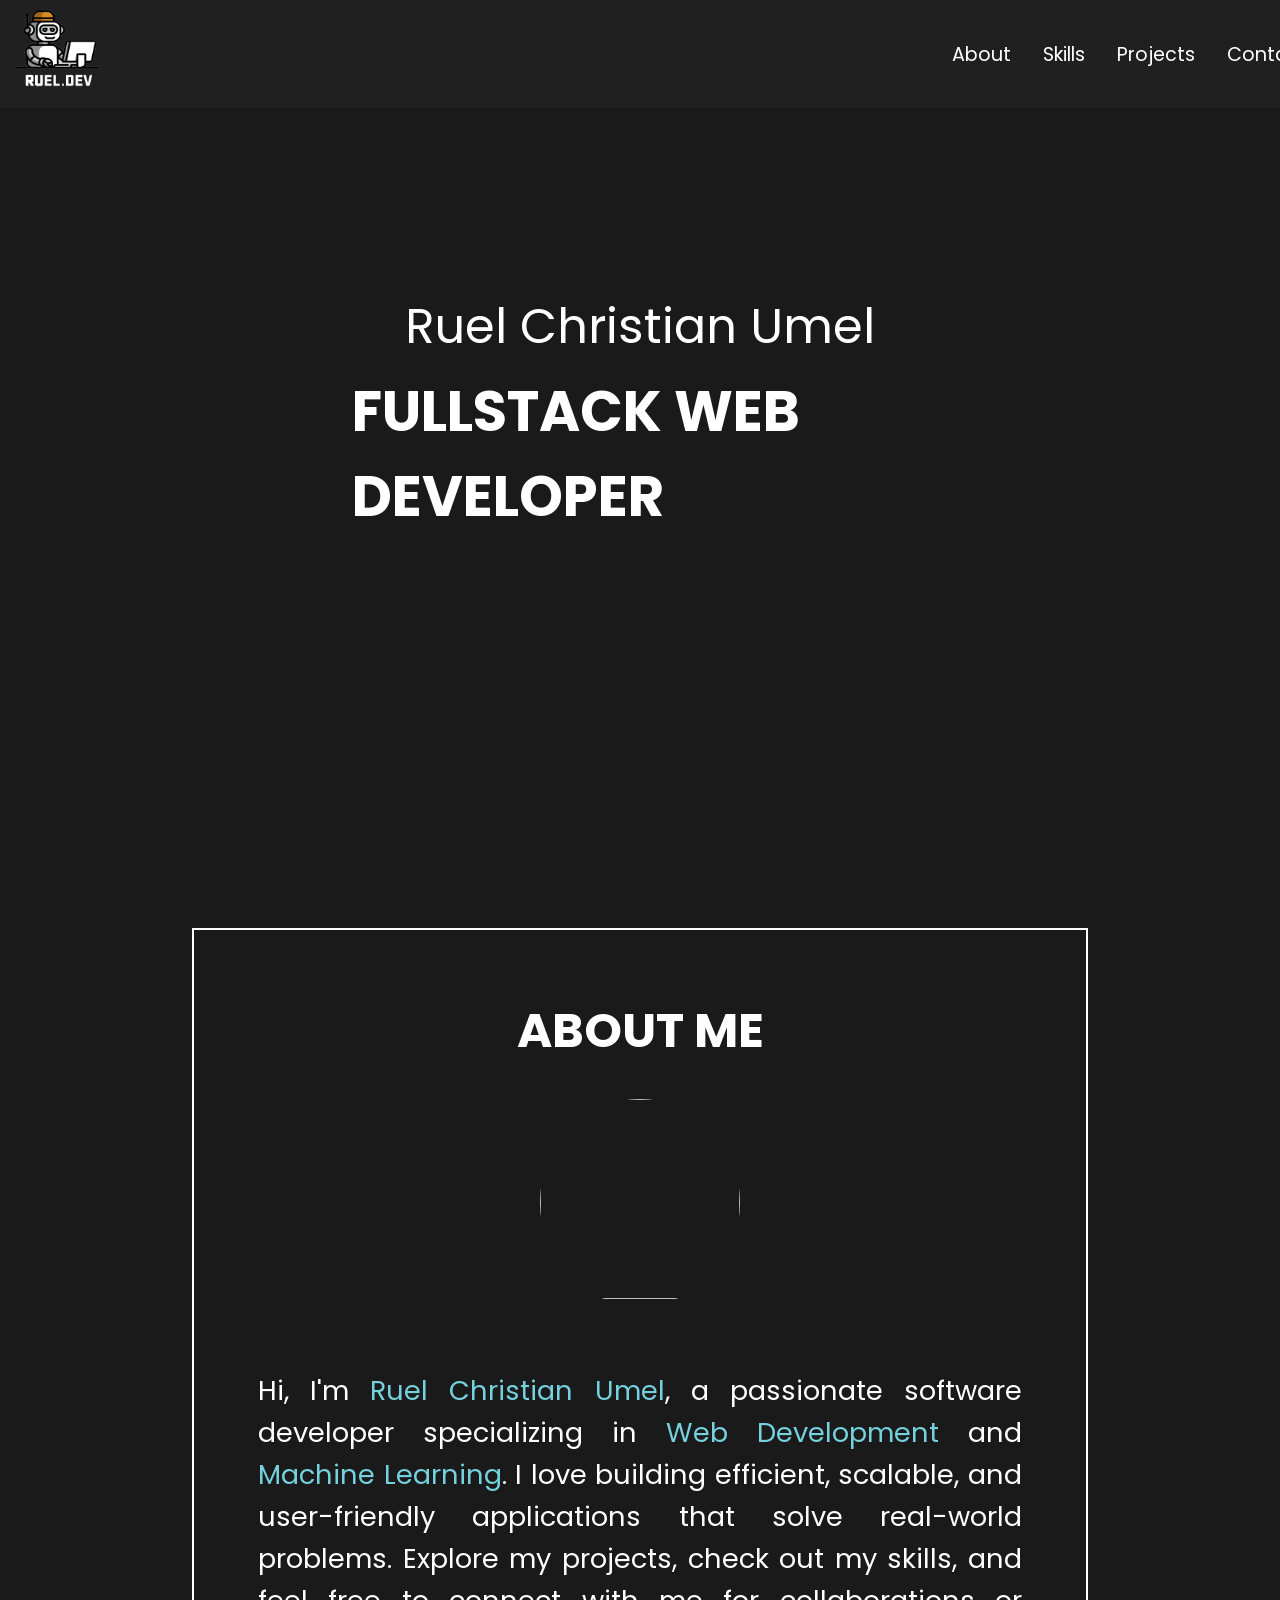
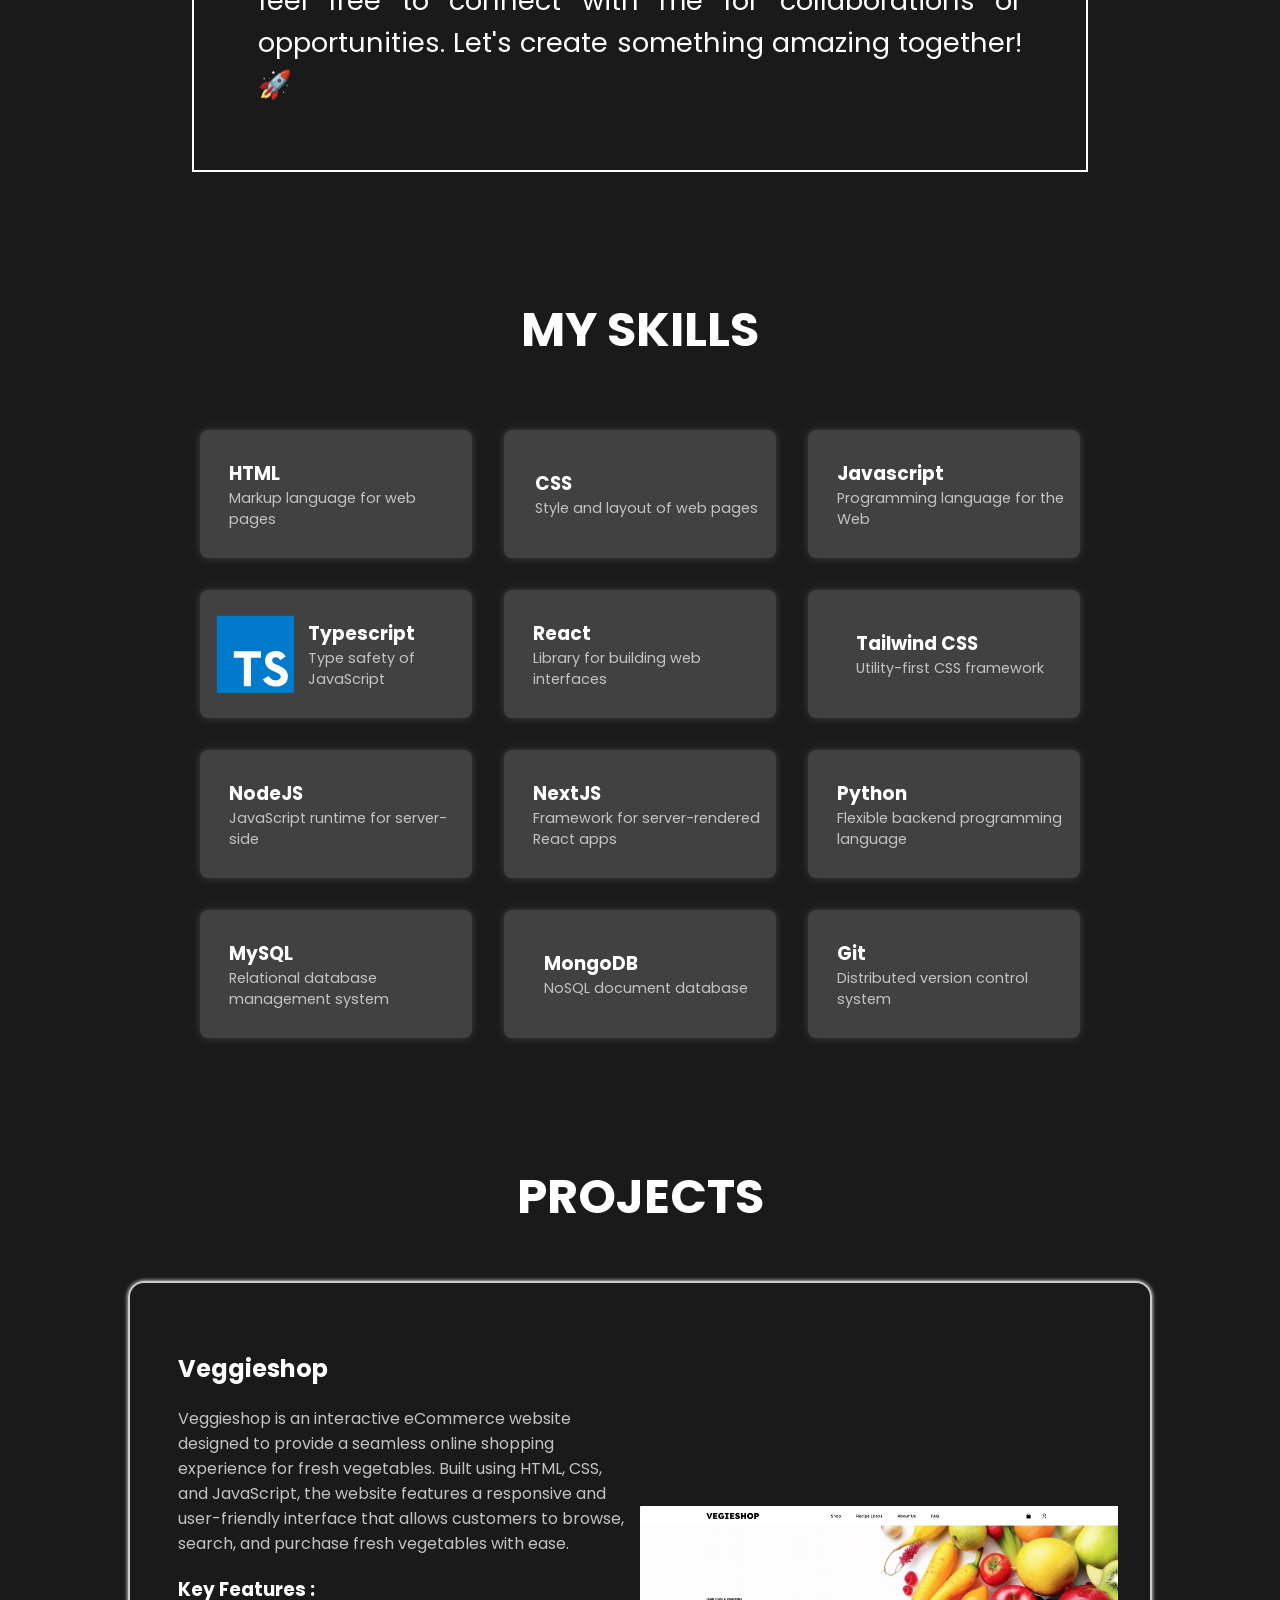
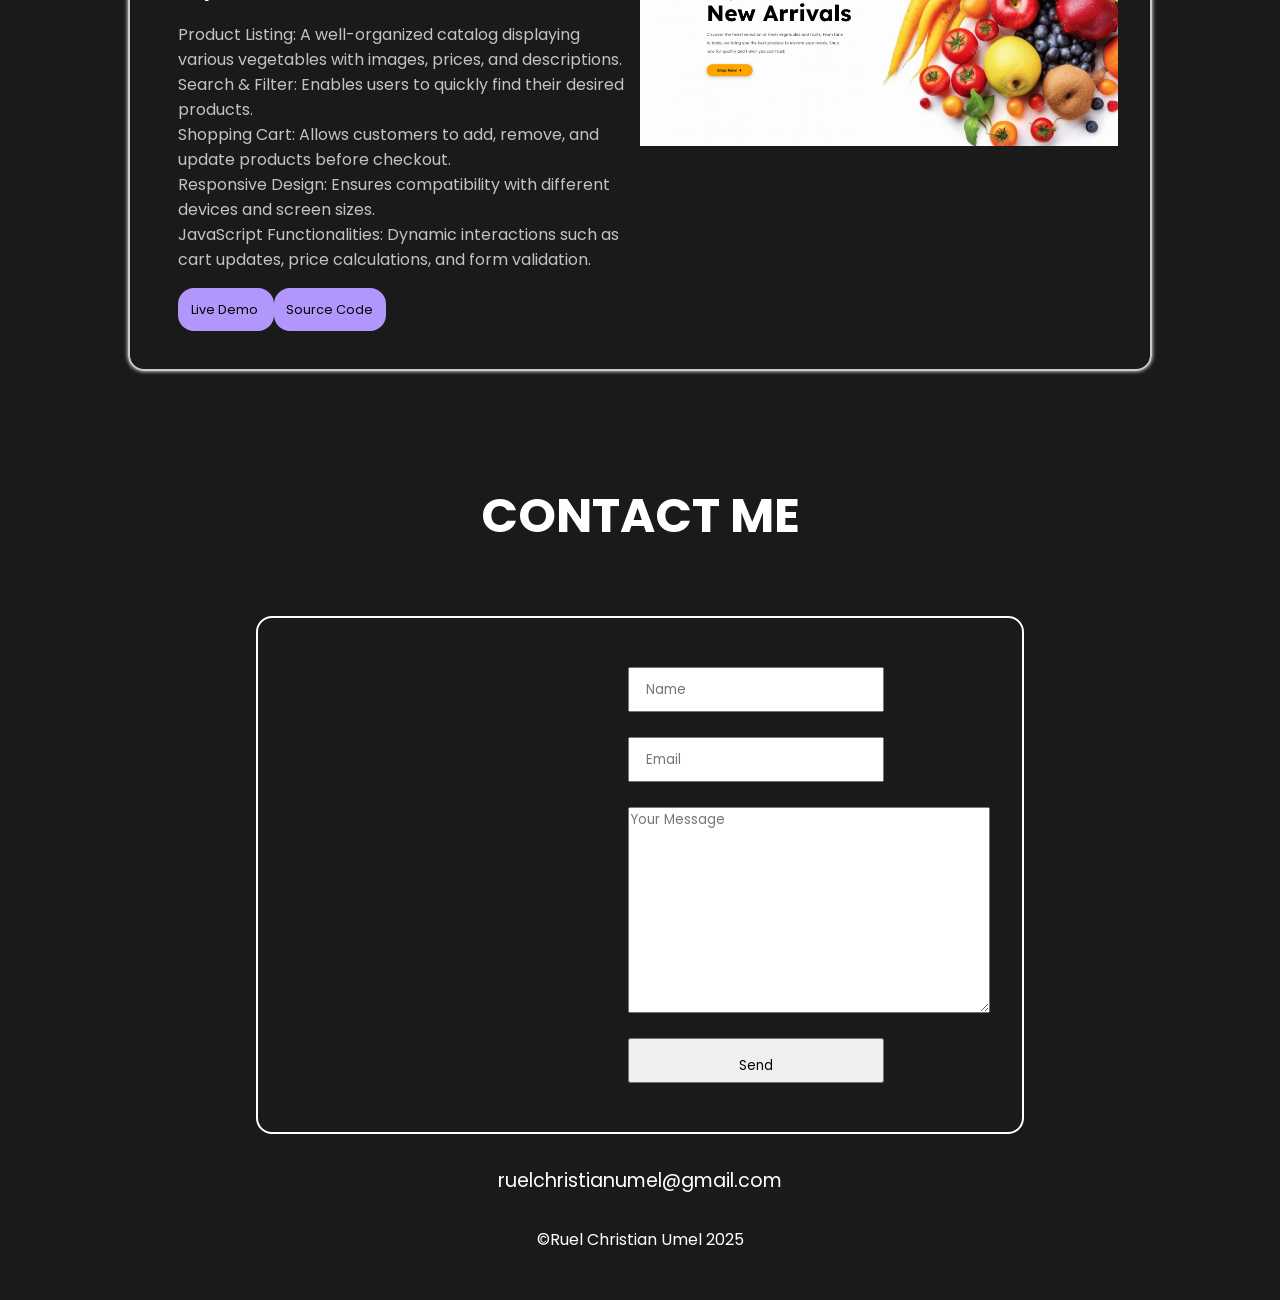
==== index.html @ 115ff9f0 "change file name" ====
<!DOCTYPE html>
<html lang="en">
  <head>
    <meta charset="UTF-8" />
    <meta name="viewport" content="width=device-width, initial-scale=1.0" />
    <link rel="stylesheet" href="style.css" />
    <link rel="preconnect" href="https://fonts.googleapis.com" />
    <link rel="preconnect" href="https://fonts.gstatic.com" crossorigin />
    <link
      href="https://fonts.googleapis.com/css2?family=Poppins:ital,wght@0,100;0,200;0,300;0,400;0,500;0,600;0,700;0,800;0,900;1,100;1,200;1,300;1,400;1,500;1,600;1,700;1,800;1,900&display=swap"
      rel="stylesheet"
    />
    <script
      src="https://kit.fontawesome.com/1ea6c2479f.js"
      crossorigin="anonymous"
    ></script>

    <link
      rel="stylesheet"
      type="text/css"
      href="https://cdn.jsdelivr.net/gh/devicons/devicon@latest/devicon.min.css"
    />

    <title>Ruel Christian Umel</title>
  </head>
  <body>
    <header>
      <nav class="my-nav">
        <a href="#Home"><img src="aaaaa.svg" alt="ruel.dev" id="logo" /></a>
        <ul>
          <li><a href="#About">About</a></li>
          <li><a href="#Skills">Skills</a></li>
          <li><a href="#Projects">Projects</a></li>
          <li><a href="#Contacts">Contacts</a></li>
        </ul>
      </nav>
    </header>
    <div id="Home">
      <div id="hero-intro">
        <h2>Ruel Christian Umel</h2>
        <h1>FULLSTACK WEB DEVELOPER</h1>
        <span id="socials">
          <a href="https://github.com/ruelchristian" target="_blank">
            <i class="fa-brands fa-github fa-2xl" style="color: #b197fc"></i>
          </a>
          <a
            href="https://www.linkedin.com/in/umel-ruel-christian-722b72326/"
            target="_blank"
          >
            <i class="fa-brands fa-linkedin fa-2xl" style="color: #b197fc"></i>
          </a>
          <a href="https://x.com/ruelchristiann" target="_blank">
            <i
              class="fa-brands fa-square-x-twitter fa-2xl"
              style="color: #b197fc"
            ></i>
          </a>
        </span>
      </div>
    </div>
    <div id="About">
      <div id="about-content">
        <h1>ABOUT ME</h1>
        <div id="about-img">
          <img
            src="https://i.pinimg.com/736x/0d/88/6d/0d886d7796b670317ca0b41cae8c09bd.jpg"
            alt=""
          />
        </div>

        <p>
          Hi, I'm <span>Ruel Christian Umel</span>, a passionate software
          developer specializing in <span>Web Development</span> and
          <span>Machine Learning</span>. I love building efficient, scalable,
          and user-friendly applications that solve real-world problems. Explore
          my projects, check out my skills, and feel free to connect with me for
          collaborations or opportunities. Let's create something amazing
          together! 🚀
        </p>
      </div>
    </div>
    <div id="Skills">
      <h1>MY SKILLS</h1>
      <div id="skills-container">
        <div id="skill-card">
          <i class="fa-brands fa-html5 fa-2xl" style="color: #e34f26"></i>
          <div id="skill-info">
            <h3>HTML</h3>
            <p>Markup language for web pages</p>
          </div>
        </div>
        <div id="skill-card">
          <i class="fa-brands fa-css3-alt" style="color: #74c0fc"></i>
          <div id="skill-info">
            <h3>CSS</h3>
            <p>Style and layout of web pages</p>
          </div>
        </div>
        <div id="skill-card">
          <i class="fa-brands fa-js" style="color: #ffd43b"></i>
          <div id="skill-info">
            <h3>Javascript</h3>
            <p>Programming language for the Web</p>
          </div>
        </div>
        <div id="skill-card">
          <svg width="100" viewBox="0 0 128 128">
            <path fill="#fff" d="M22.67 47h99.67v73.67H22.67z"></path>
            <path
              data-name="original"
              fill="#007acc"
              d="M1.5 63.91v62.5h125v-125H1.5zm100.73-5a15.56 15.56 0 017.82 4.5 20.58 20.58 0 013 4c0 .16-5.4 3.81-8.69 5.85-.12.08-.6-.44-1.13-1.23a7.09 7.09 0 00-5.87-3.53c-3.79-.26-6.23 1.73-6.21 5a4.58 4.58 0 00.54 2.34c.83 1.73 2.38 2.76 7.24 4.86 8.95 3.85 12.78 6.39 15.16 10 2.66 4 3.25 10.46 1.45 15.24-2 5.2-6.9 8.73-13.83 9.9a38.32 38.32 0 01-9.52-.1 23 23 0 01-12.72-6.63c-1.15-1.27-3.39-4.58-3.25-4.82a9.34 9.34 0 011.15-.73L82 101l3.59-2.08.75 1.11a16.78 16.78 0 004.74 4.54c4 2.1 9.46 1.81 12.16-.62a5.43 5.43 0 00.69-6.92c-1-1.39-3-2.56-8.59-5-6.45-2.78-9.23-4.5-11.77-7.24a16.48 16.48 0 01-3.43-6.25 25 25 0 01-.22-8c1.33-6.23 6-10.58 12.82-11.87a31.66 31.66 0 019.49.26zm-29.34 5.24v5.12H56.66v46.23H45.15V69.26H28.88v-5a49.19 49.19 0 01.12-5.17C29.08 59 39 59 51 59h21.83z"
            ></path>
          </svg>
          <div id="skill-info">
            <h3>Typescript</h3>
            <p>Type safety of JavaScript</p>
          </div>
        </div>
        <div id="skill-card">
          <i class="fa-brands fa-react" style="color: #74c0fc"></i>
          <div id="skill-info">
            <h3>React</h3>
            <p>Library for building web interfaces</p>
          </div>
        </div>
        <div id="skill-card">
          <i class="devicon-tailwindcss-original colored"></i>
          <div id="skill-info">
            <h3>Tailwind CSS</h3>
            <p>Utility-first CSS framework</p>
          </div>
        </div>
        <div id="skill-card">
          <i class="fa-brands fa-node-js" style="color: #63e6be"></i>
          <div id="skill-info">
            <h3>NodeJS</h3>
            <p>JavaScript runtime for server-side</p>
          </div>
        </div>
        <div id="skill-card">
          <i class="devicon-nextjs-plain colored"></i>

          <div id="skill-info">
            <h3>NextJS</h3>
            <p>Framework for server-rendered React apps</p>
          </div>
        </div>
        <div id="skill-card">
          <i class="fa-brands fa-python" style="color: #ffd43b"></i>

          <div id="skill-info">
            <h3>Python</h3>
            <p>Flexible backend programming language</p>
          </div>
        </div>
        <div id="skill-card">
          <i class="devicon-mysql-plain-wordmark colored"></i>

          <div id="skill-info">
            <h3>MySQL</h3>
            <p>Relational database management system</p>
          </div>
        </div>
        <div id="skill-card">
          <i class="devicon-mongodb-plain-wordmark colored"></i>

          <div id="skill-info">
            <h3>MongoDB</h3>
            <p>NoSQL document database</p>
          </div>
        </div>
        <div id="skill-card">
          <i class="fa-brands fa-git-alt" style="color: rgb(255, 145, 0)"></i>

          <div id="skill-info">
            <h3>Git</h3>
            <p>Distributed version control system</p>
          </div>
        </div>
      </div>
    </div>
    <div id="Projects">
      <h1>PROJECTS</h1>
      <div id="projects-container">
        <div id="project-card">
          <div id="project-details">
            <h2>Veggieshop</h2>
            <p>
              Veggieshop is an interactive eCommerce website designed to provide
              a seamless online shopping experience for fresh vegetables. Built
              using HTML, CSS, and JavaScript, the website features a responsive
              and user-friendly interface that allows customers to browse,
              search, and purchase fresh vegetables with ease.
            </p>
            <div id="project-features">
              <h3>Key Features :</h3>

              <p>
                Product Listing: A well-organized catalog displaying various
                vegetables with images, prices, and descriptions.
              </p>
              <p>
                Search & Filter: Enables users to quickly find their desired
                products.
              </p>
              <p>
                Shopping Cart: Allows customers to add, remove, and update
                products before checkout.
              </p>
              <p>
                Responsive Design: Ensures compatibility with different devices
                and screen sizes.
              </p>
              <p>
                JavaScript Functionalities: Dynamic interactions such as cart
                updates, price calculations, and form validation.
              </p>
            </div>

            <span>
              <a
                id="project-link"
                target="_blank"
                href="https://veggieshopp.netlify.app/"
              >
                Live Demo <i class="fa-solid fa-arrow-up-right-from-square"></i
              ></a>
              <a
                id="project-link"
                target="_blank"
                href="https://github.com/ruelchristian/WS1"
                >Source Code
                <i class="fa-solid fa-arrow-up-right-from-square"></i
              ></a>
            </span>
          </div>

          <img src="project1.png" alt="Veggieshop" />
        </div>
      </div>
    </div>
    <div id="Contacts">
      <h1>CONTACT ME</h1>
      <div id="contact-container">
        <iframe
          src="https://www.google.com/maps/embed?pb=!1m18!1m12!1m3!1d3860.6727867900036!2d121.09775138557166!3d14.617706749439284!2m3!1f0!2f0!3f0!3m2!1i1024!2i768!4f13.1!3m3!1m2!1s0x3397b998ff01419d%3A0xfd47839c089d96c3!2sICCT%20-%20Main!5e0!3m2!1sen!2sph!4v1740553908212!5m2!1sen!2sph"
          width="600"
          height="450"
          style="border: 0"
          allowfullscreen=""
          loading="lazy"
          referrerpolicy="no-referrer-when-downgrade"
        ></iframe>
        <div id="contact-form">
          <form action="">
            <input type="text" placeholder="Name" />
            <br />
            <input type="email" placeholder="Email" />
            <br />
            <textarea
              name=""
              id=""
              cols="30"
              rows="10"
              placeholder="Your Message"
            ></textarea>
            <br />
            <button type="submit">Send</button>
          </form>
        </div>
      </div>
      <a href="mailto:ruelchristianumel@gmail.com"
        ><i class="fa-solid fa-envelope fa-xl" style="color: #b197fc"></i>
        ruelchristianumel@gmail.com</a
      >
      <p>&copy;Ruel Christian Umel 2025</p>
    </div>
  </body>
</html>
---- style.css ----
* {
  box-sizing: border-box;
  font-family: "Poppins", sans-serif;
}
body {
  margin: 0;
  padding: 0;
  background-color: #1a1a1a;
}
ul {
  display: flex;
  gap: 2rem;
  list-style: none;
}
li {
  transition: transform 0.3s ease-in;
}
li:hover {
  transform: translateY(-0.5rem);
}
a {
  text-decoration: none;
  color: white;
  font-size: larger;
}
a:hover {
  color: #74d1dd;
}
#logo {
  width: 7rem;
  height: 7rem;
  color: white;
}
.my-nav {
  width: 100%;
  position: fixed;
  background-color: #202020;
  display: flex;
  height: 12vh;
  justify-content: space-around;
  align-items: center;
  gap: 50rem;
}
#Home,
#Skills,
#Projects,
#Contacts,
#About {
  height: 100vh;
}
#Home {
  background-color: #1a1a1a;

  color: white;
  display: flex;
  justify-content: center;
  align-items: center;
}
#Home #hero-intro {
  border-radius: 1rem;
  padding: 2rem;
  color: rgb(53, 53, 53);
  width: 50%;
  display: flex;
  justify-content: center;
  align-items: center;
  flex-direction: column;
}
#Home #hero-intro h2 {
  color: white;
  font-size: 3rem;
  margin: -2rem;
  font-weight: normal;
}
#Home #hero-intro h1 {
  color: white;
  font-size: 3.5rem;
}
#Home #hero-intro #socials {
  display: flex;
  gap: 2rem;
}
#About {
  display: flex;
  flex-direction: column;
  justify-content: center;
  align-items: center;
}
#About #about-content {
  display: flex;
  flex-direction: column;
  justify-content: center;
  align-items: center;
  width: 70%;
  border: #ffffff 2px solid;
  padding: 2rem;
}
#About #about-content img {
  width: 200px;
  height: 200px;
}
#About #about-content #about-img {
  border-radius: 100%;
  overflow: hidden;
  margin-bottom: 2rem;
}
#About h1 {
  text-align: center;
  color: white;
  font-size: 3rem;
  margin-bottom: 2rem;
}
#About p {
  text-align: justify;
  color: white;
  font-size: 1.7rem;
  margin: 2rem;
}
#About p span {
  color: #74d1dd;
}
#Skills {
  color: white;
  display: flex;
  flex-direction: column;
  justify-content: center;
  align-items: center;
  gap: 2rem;
}
#Skills h1 {
  font-size: 3rem;
}
#Skills #skill-card i {
  font-size: 4rem;
}

#Skills #skill-card {
  display: flex;
  justify-content: center;
  align-items: center;
  padding: 1rem;
  gap: 0.8rem;
  width: 17rem;
  height: 8rem;
  background-color: #414141;
  border-radius: 0.5rem;
  box-shadow: #414040 0px 0px 10px;
}
#Skills #skill-card h3,
p {
  margin: 0;
}
#Skills #skill-card p {
  color: #c1c3c4;
  font-size: 0.9rem;
}
#Skills #skills-container {
  display: flex;
  width: 70%;
  gap: 2rem;
  flex-wrap: wrap;
  justify-content: center;
  align-items: center;
}
#Projects {
  display: flex;
  flex-direction: column;
  justify-content: center;
  align-items: center;
  gap: 1rem;
  color: white;
}
#Projects h1 {
  font-size: 3rem;
}
#Projects #projects-container {
  display: flex;
  gap: 2rem;
  width: 80%;
  justify-content: center;
  align-items: center;
  border: #cccccc 2px solid;
  padding: 2rem;
  border-radius: 1rem;
  box-shadow: #ffffff 0px 0px 4px;
}
#Projects #projects-container #project-card {
  width: 100%;
  display: flex;
  justify-content: center;
  align-items: center;
}
#Projects #projects-container #project-card #project-details {
  display: flex;
  flex-direction: column;
  justify-content: center;
  align-items: flex-start;
  padding: 1rem;
}
#Projects #projects-container #project-card #project-link {
  color: black;
  background-color: #b197fc;
  width: 6rem;
  height: 2.5rem;
  font-size: 0.8rem;
  padding: 0.8rem;
  border-radius: 1rem;
}
#Projects #projects-container #project-card #project-features {
  margin-bottom: 1.5rem;
}
#Projects #projects-container #project-card #project-link:hover {
  background-color: #9371fa;
}
#Projects #projects-container #project-card p {
  color: #c1c3c4;
}
#Projects #projects-container img {
  width: 50%;
}
#Contacts {
  display: flex;
  justify-content: center;
  flex-direction: column;
  align-items: center;
  gap: 2rem;
  color: white;
}
#Contacts h1 {
  font-size: 3rem;
}
#Contacts #contact-container {
  display: flex;
  justify-content: center;
  align-items: center;
  gap: 1rem;
  width: 60%;
  border: #ffffff 2px solid;
  padding: 2rem;
  border-radius: 1rem;
}
#Contacts #contact-form form {
  display: flex;
  flex-direction: column;
}
#Contacts #contact-form input,
button {
  width: 20vw;
  height: 5vh;
  padding: 1rem;
}
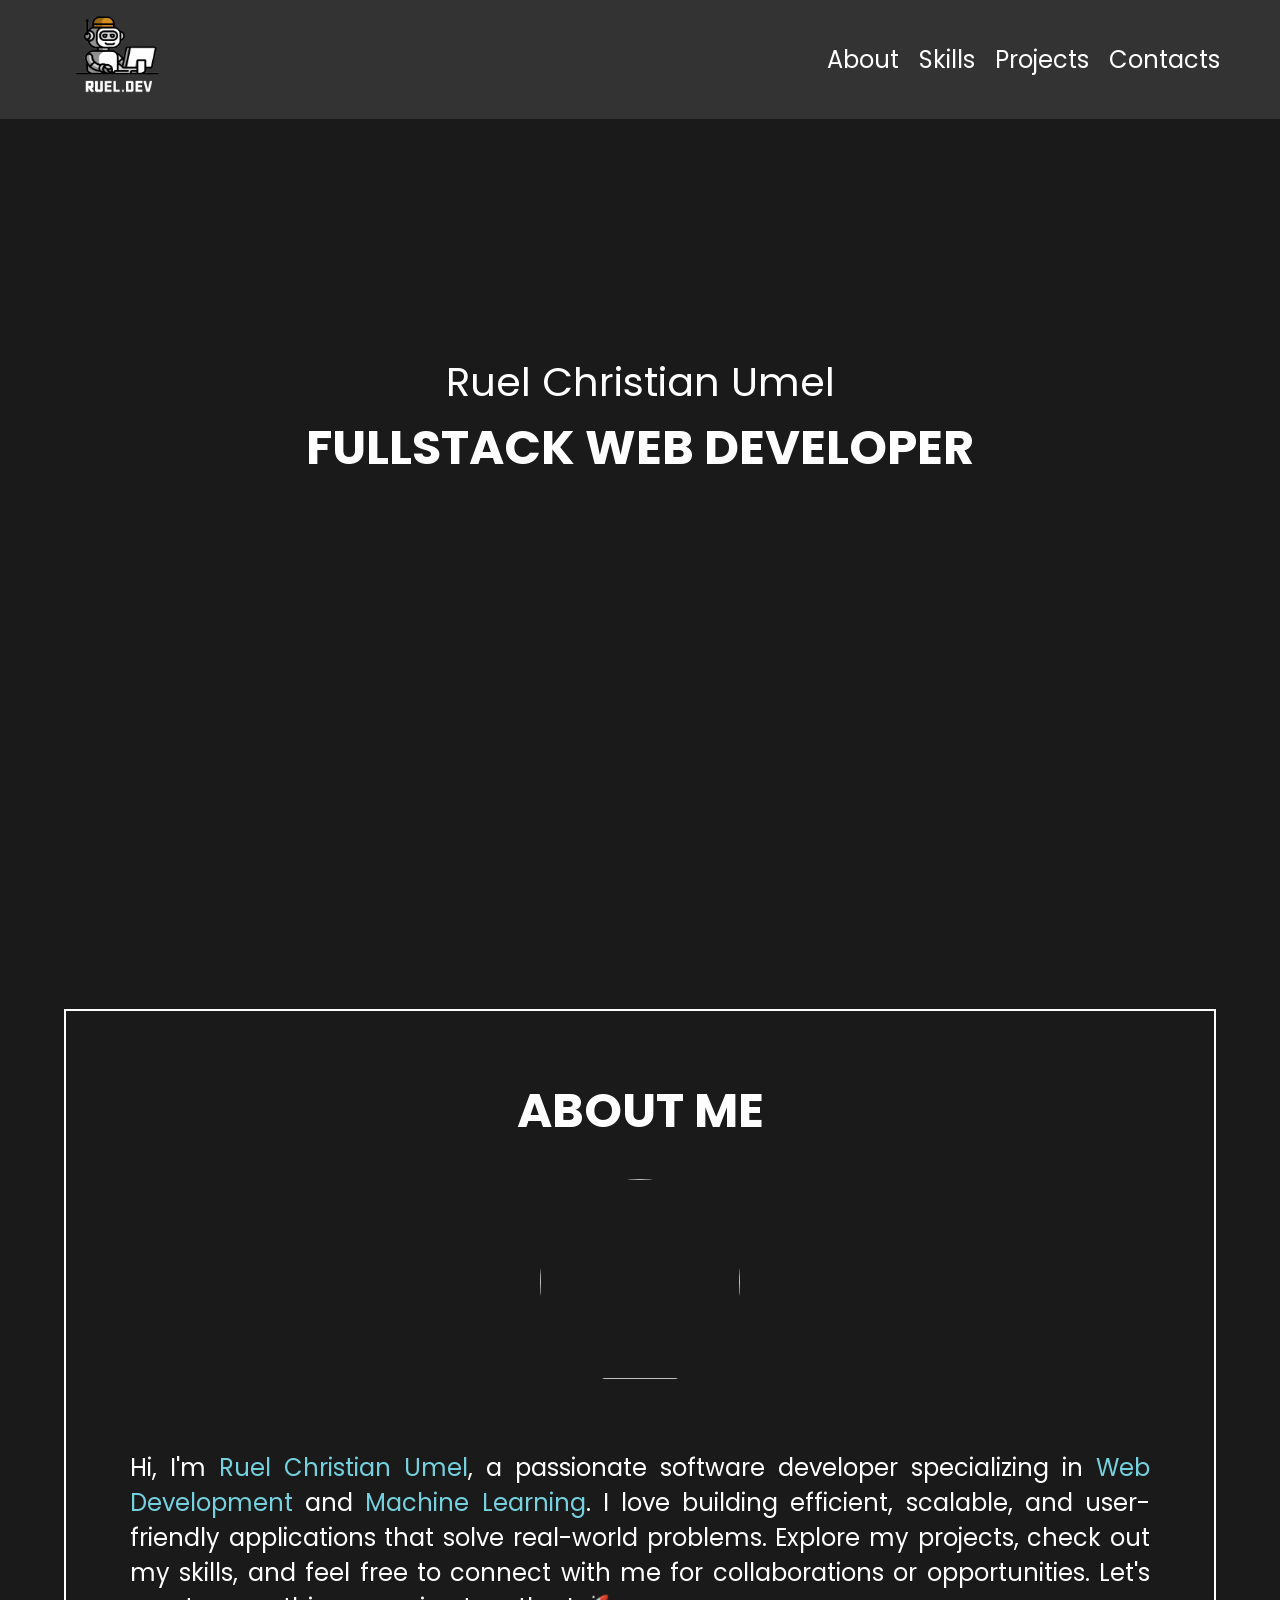
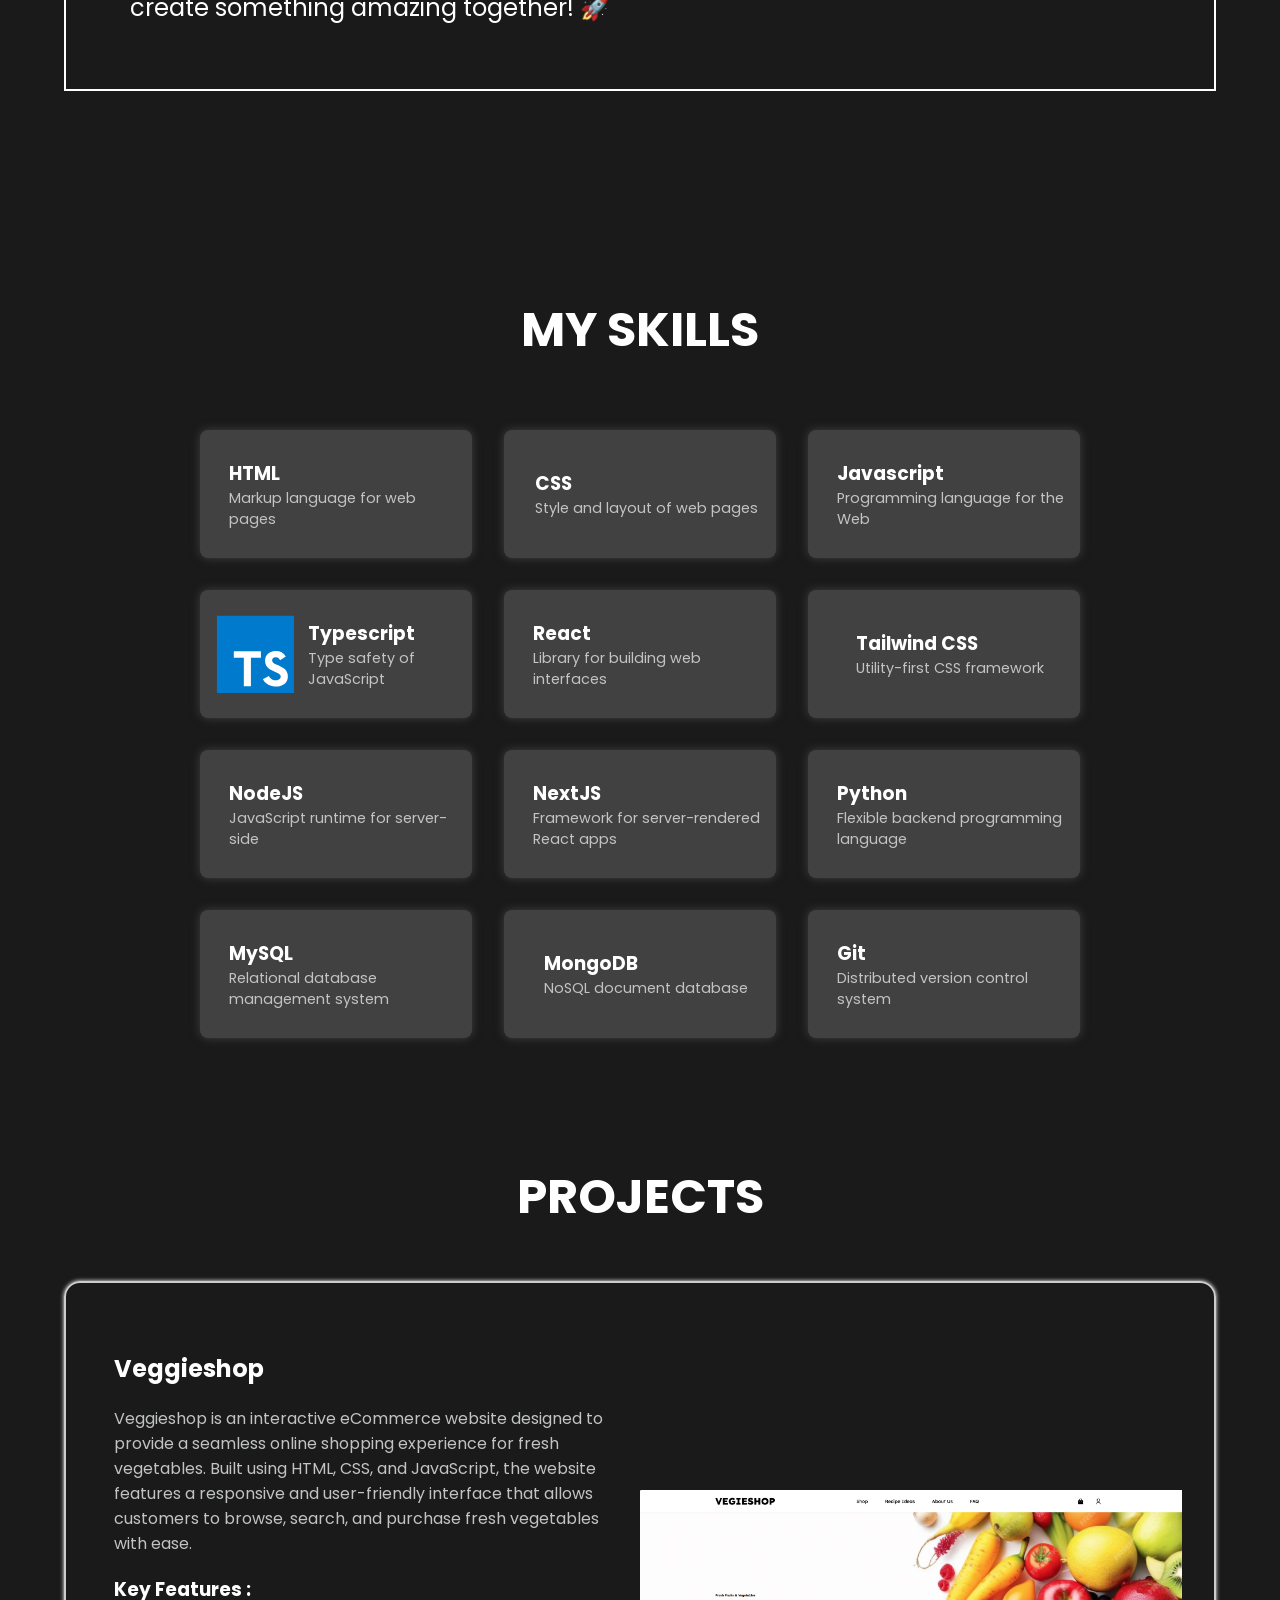
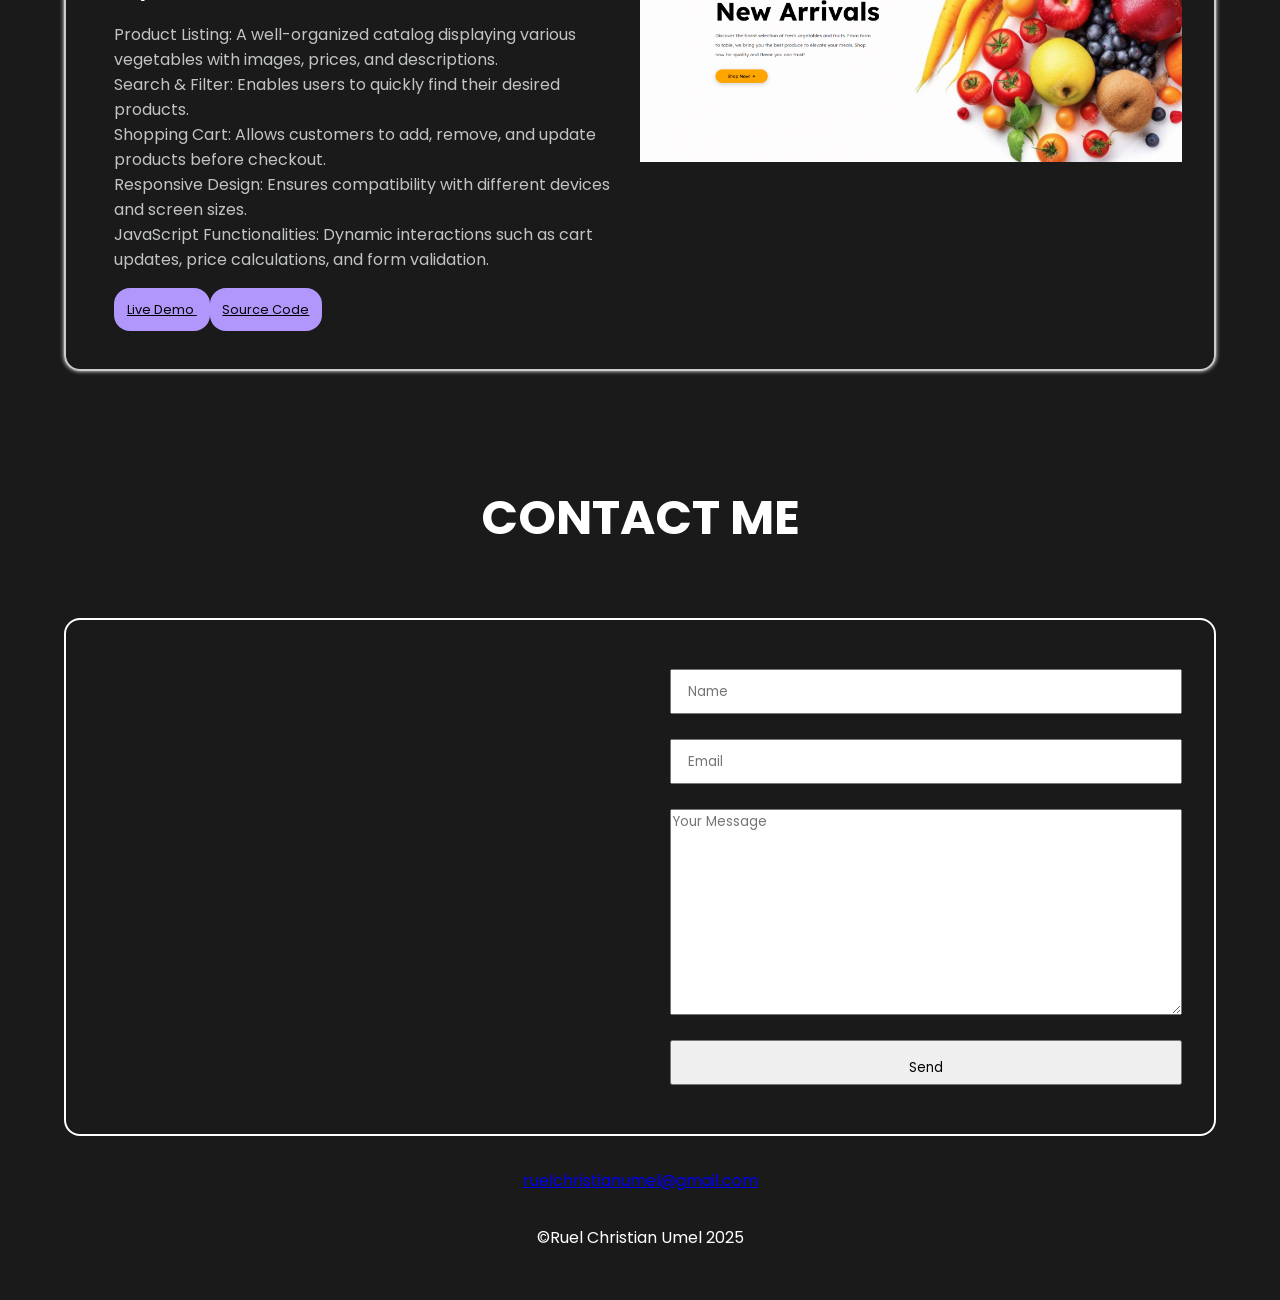
==== commit 0e1a1f85: "fixed" ====
--- a/index.html
+++ b/index.html
@@ -4,6 +4,7 @@
     <meta charset="UTF-8" />
     <meta name="viewport" content="width=device-width, initial-scale=1.0" />
     <link rel="stylesheet" href="style.css" />
+    <link rel="icon" href="aaaaa.svg" />
     <link rel="preconnect" href="https://fonts.googleapis.com" />
     <link rel="preconnect" href="https://fonts.gstatic.com" crossorigin />
     <link
@@ -27,12 +28,17 @@
     <header>
       <nav class="my-nav">
         <a href="#Home"><img src="aaaaa.svg" alt="ruel.dev" id="logo" /></a>
-        <ul>
-          <li><a href="#About">About</a></li>
-          <li><a href="#Skills">Skills</a></li>
-          <li><a href="#Projects">Projects</a></li>
-          <li><a href="#Contacts">Contacts</a></li>
-        </ul>
+        <div id="nav-links">
+          <ul>
+            <li><a href="#About">About</a></li>
+            <li><a href="#Skills">Skills</a></li>
+            <li><a href="#Projects">Projects</a></li>
+            <li><a href="#Contacts">Contacts</a></li>
+          </ul>
+          <div id="navbar">
+            <i class="fa-solid fa-bars fa-xl" style="color: #ffffff"></i>
+          </div>
+        </div>
       </nav>
     </header>
     <div id="Home">
@@ -276,5 +282,6 @@
       >
       <p>&copy;Ruel Christian Umel 2025</p>
     </div>
+    <script src="script.js"></script>
   </body>
 </html>
--- a/style.css
+++ b/style.css
@@ -7,39 +7,51 @@
   padding: 0;
   background-color: #1a1a1a;
 }
-ul {
-  display: flex;
-  gap: 2rem;
+#nav-links ul {
   list-style: none;
-}
-li {
-  transition: transform 0.3s ease-in;
-}
-li:hover {
-  transform: translateY(-0.5rem);
-}
-a {
+  display: flex;
+  gap: 20px;
+  margin: 0;
+  padding: 0;
+}
+#nav-links ul li {
+  transition: transform 0.3s ease-in-out;
+}
+#nav-links ul li a {
   text-decoration: none;
   color: white;
-  font-size: larger;
-}
-a:hover {
-  color: #74d1dd;
-}
+  font-size: 1.5rem;
+}
+#nav-links ul li a:hover {
+  color: #3bbfd6;
+}
+#nav-links ul li:hover {
+  transform: translateY(-5px);
+}
+
+#navbar {
+  display: none; /* Hidden by default on larger screens */
+  cursor: pointer;
+}
+
 #logo {
   width: 7rem;
   height: 7rem;
   color: white;
 }
+#nav-links {
+  display: flex;
+  align-items: center;
+}
 .my-nav {
+  position: fixed;
   width: 100%;
-  position: fixed;
-  background-color: #202020;
-  display: flex;
-  height: 12vh;
-  justify-content: space-around;
-  align-items: center;
-  gap: 50rem;
+  display: flex;
+  justify-content: space-between;
+  align-items: center;
+  padding: 0px 60px;
+  background: #333;
+  color: white;
 }
 #Home,
 #Skills,
@@ -68,13 +80,13 @@
 }
 #Home #hero-intro h2 {
   color: white;
-  font-size: 3rem;
+  font-size: 2.5rem;
   margin: -2rem;
   font-weight: normal;
 }
 #Home #hero-intro h1 {
   color: white;
-  font-size: 3.5rem;
+  font-size: 3rem;
 }
 #Home #hero-intro #socials {
   display: flex;
@@ -113,7 +125,7 @@
 #About p {
   text-align: justify;
   color: white;
-  font-size: 1.7rem;
+  font-size: 1.5rem;
   margin: 2rem;
 }
 #About p span {
@@ -249,3 +261,69 @@
   height: 5vh;
   padding: 1rem;
 }
+@media screen and (max-width: 1690px) {
+  #Home #hero-intro {
+    width: 80%;
+  }
+  #About #about-content {
+    width: 90%;
+  }
+  #Skills #skills-container {
+    width: 90%;
+  }
+  #Projects #projects-container {
+    width: 90%;
+  }
+  #Contacts #contact-container {
+    width: 90%;
+  }
+  #Contacts #contact-form input,
+  button {
+    width: 40vw;
+  }
+}
+@media screen and (max-width: 920px) {
+  #Home #hero-intro h2 {
+    font-size: 2rem;
+  }
+  #Home #hero-intro h1 {
+    font-size: 2.5rem;
+  }
+}
+
+@media screen and (max-width: 786px) {
+  #Home #hero-intro h2 {
+    font-size: 1.5rem;
+  }
+  #Home #hero-intro h1 {
+    font-size: 2rem;
+  }
+  #nav-links ul {
+    display: none; /* Hide menu initially on mobile */
+    flex-direction: column;
+    position: absolute;
+    top: 60px;
+    right: 20px;
+    background: #222;
+    width: 40rem;
+    height: 15rem;
+    padding: 10px;
+    border-radius: 5px;
+  }
+
+  #nav-links ul.active {
+    display: flex; /* Show menu when active */
+  }
+
+  #navbar {
+    display: block; /* Show burger icon on mobile */
+  }
+}
+@media screen and (max-width: 650px) {
+  #Home #hero-intro h2 {
+    font-size: 0.8rem;
+  }
+  #Home #hero-intro h1 {
+    font-size: 1rem;
+  }
+}
